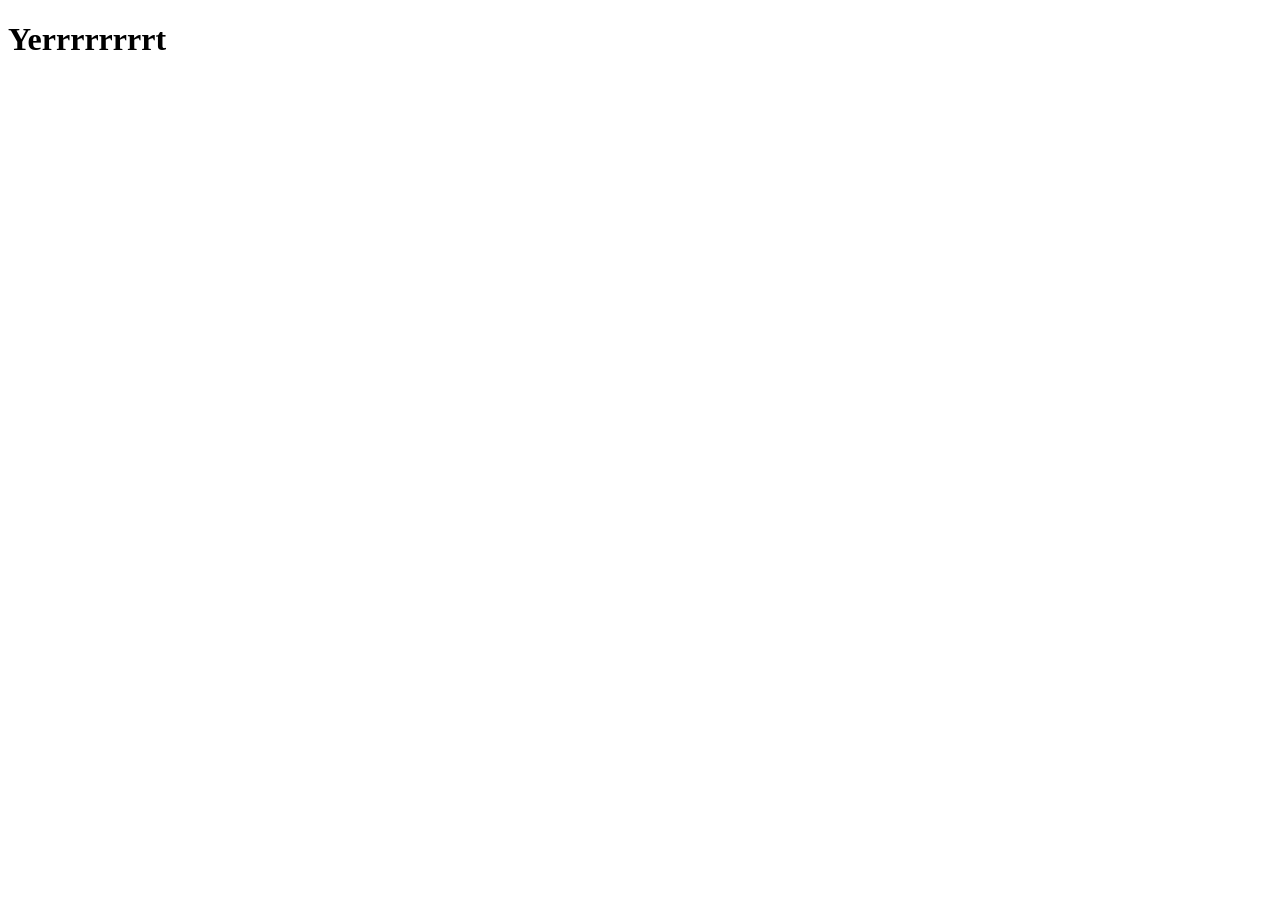
==== index.html @ 1c5361cb "initial" ====
<!DOCTYPE html>
<!--[if lt IE 7]>      <html class="no-js lt-ie9 lt-ie8 lt-ie7"> <![endif]-->
<!--[if IE 7]>         <html class="no-js lt-ie9 lt-ie8"> <![endif]-->
<!--[if IE 8]>         <html class="no-js lt-ie9"> <![endif]-->
<!--[if gt IE 8]>      <html class="no-js"> <!--<![endif]-->
<html>
     <head>
          <meta charset="utf-8">
          <meta http-equiv="X-UA-Compatible" content="IE=edge">
          <title>The Eagles and Mac Demarco</title>
          <meta name="description" content="">
          <meta name="viewport" content="width=device-width, initial-scale=1">
          <link rel="stylesheet" href="">
     </head>
     <body>
          <!--[if lt IE 7]>
               <p class="browsehappy">You are using an <strong>outdated</strong> browser. Please <a href="#">upgrade your browser</a> to improve your experience.</p>
          <![endif]-->

          <h1>Yerrrrrrrrt</h1>
          
          <script src="script.js" async defer></script>
     </body>
</html>
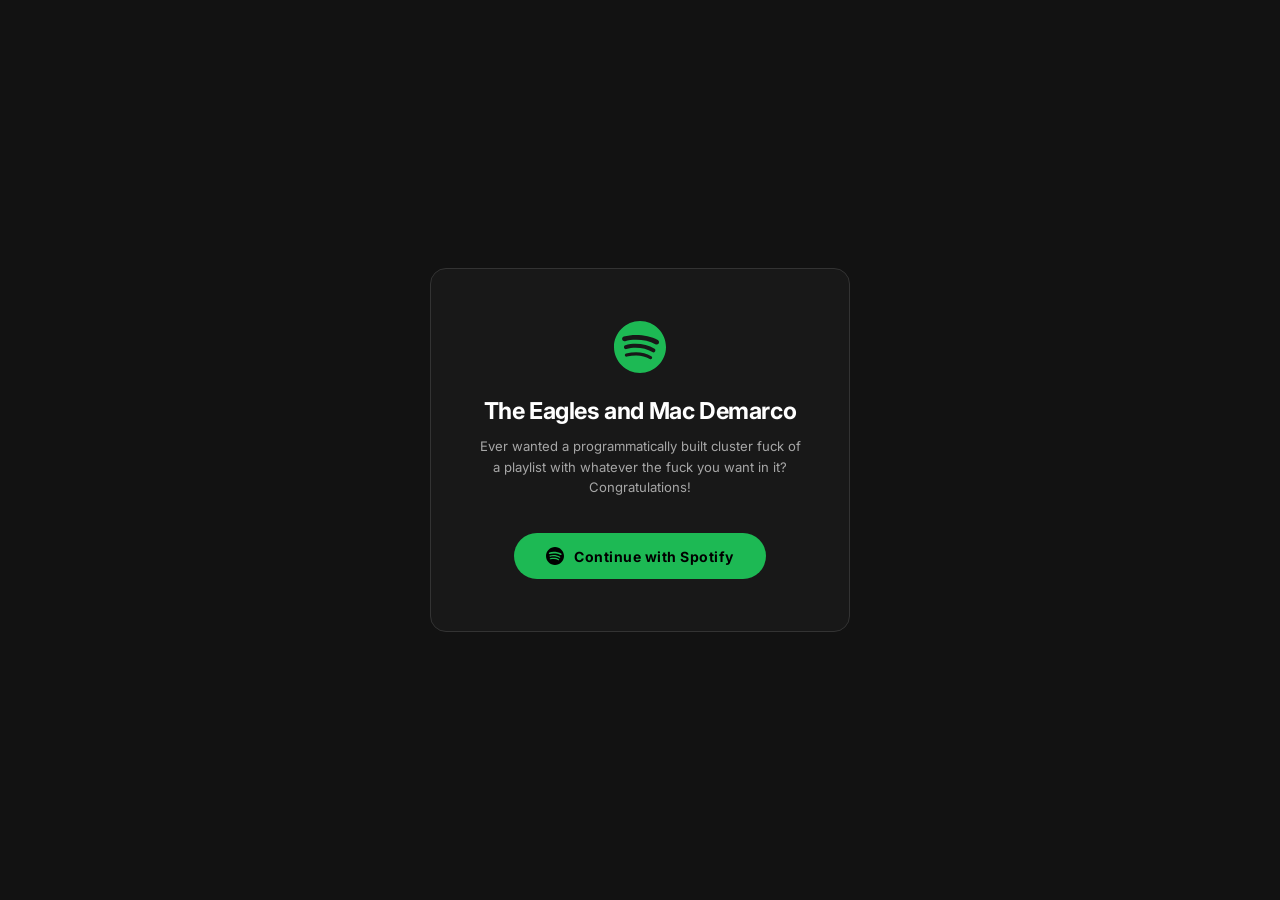
==== commit 5c7d0683: "Stuff :P" ====
--- a/index.html
+++ b/index.html
@@ -1,24 +1,69 @@
 <!DOCTYPE html>
-<!--[if lt IE 7]>      <html class="no-js lt-ie9 lt-ie8 lt-ie7"> <![endif]-->
-<!--[if IE 7]>         <html class="no-js lt-ie9 lt-ie8"> <![endif]-->
-<!--[if IE 8]>         <html class="no-js lt-ie9"> <![endif]-->
-<!--[if gt IE 8]>      <html class="no-js"> <!--<![endif]-->
-<html>
-     <head>
-          <meta charset="utf-8">
-          <meta http-equiv="X-UA-Compatible" content="IE=edge">
-          <title>The Eagles and Mac Demarco</title>
-          <meta name="description" content="">
-          <meta name="viewport" content="width=device-width, initial-scale=1">
-          <link rel="stylesheet" href="">
-     </head>
-     <body>
-          <!--[if lt IE 7]>
-               <p class="browsehappy">You are using an <strong>outdated</strong> browser. Please <a href="#">upgrade your browser</a> to improve your experience.</p>
-          <![endif]-->
+<html lang="en">
+  <head>
+    <meta charset="utf-8">
+    <meta http-equiv="X-UA-Compatible" content="IE=edge">
+    <title>The Eagles and Mac Demarco</title>
+    <meta name="viewport" content="width=device-width, initial-scale=1">
+    <link rel="preconnect" href="https://fonts.googleapis.com">
+    <link rel="preconnect" href="https://fonts.gstatic.com" crossorigin>
+    <link href="https://fonts.googleapis.com/css2?family=Inter:wght@400;500;600;700&display=swap" rel="stylesheet">
+    <link rel="stylesheet" href="styles.css">
+  </head>
+  <body>
 
-          <h1>Yerrrrrrrrt</h1>
-          
-          <script src="script.js" async defer></script>
-     </body>
-</html>+    <div id="login-section">
+      <div class="login-card">
+        <svg class="spotify-icon" viewBox="0 0 24 24" xmlns="http://www.w3.org/2000/svg">
+          <path d="M12 0C5.4 0 0 5.4 0 12s5.4 12 12 12 12-5.4 12-12S18.66 0 12 0zm5.521 17.34c-.24.359-.66.48-1.021.24-2.82-1.74-6.36-2.101-10.561-1.141-.418.122-.779-.179-.899-.539-.12-.421.18-.78.54-.9 4.56-1.021 8.52-.6 11.64 1.32.42.18.479.659.301 1.02zm1.44-3.3c-.301.42-.841.6-1.262.3-3.239-1.98-8.159-2.58-11.939-1.38-.479.12-1.02-.12-1.14-.6-.12-.48.12-1.021.6-1.141C9.6 9.9 15 10.561 18.72 12.84c.361.181.54.78.241 1.2zm.12-3.36C15.24 8.4 8.82 8.16 5.16 9.301c-.6.179-1.2-.181-1.38-.721-.18-.601.18-1.2.72-1.381 4.26-1.26 11.28-1.02 15.721 1.621.539.3.719 1.02.419 1.56-.299.421-1.02.599-1.559.3z"/>
+        </svg>
+        <h1>The Eagles and Mac Demarco</h1>
+        <p class="tagline">Ever wanted a programmatically built cluster fuck of a playlist with whatever the fuck you want in it? Congratulations!</p>
+        <button id="login-btn">
+          <svg viewBox="0 0 24 24" xmlns="http://www.w3.org/2000/svg">
+            <path d="M12 0C5.4 0 0 5.4 0 12s5.4 12 12 12 12-5.4 12-12S18.66 0 12 0zm5.521 17.34c-.24.359-.66.48-1.021.24-2.82-1.74-6.36-2.101-10.561-1.141-.418.122-.779-.179-.899-.539-.12-.421.18-.78.54-.9 4.56-1.021 8.52-.6 11.64 1.32.42.18.479.659.301 1.02zm1.44-3.3c-.301.42-.841.6-1.262.3-3.239-1.98-8.159-2.58-11.939-1.38-.479.12-1.02-.12-1.14-.6-.12-.48.12-1.021.6-1.141C9.6 9.9 15 10.561 18.72 12.84c.361.181.54.78.241 1.2zm.12-3.36C15.24 8.4 8.82 8.16 5.16 9.301c-.6.179-1.2-.181-1.38-.721-.18-.601.18-1.2.72-1.381 4.26-1.26 11.28-1.02 15.721 1.621.539.3.719 1.02.419 1.56-.299.421-1.02.599-1.559.3z"/>
+          </svg>
+          Continue with Spotify
+        </button>
+      </div>
+    </div>
+
+    <div id="app-section">
+      <div id="container">
+        <header>
+          <h1>The Eagles and Mac Demarco</h1>
+          <button id="logout-btn">Log out</button>
+        </header>
+
+        <div id="search-wrapper">
+          <span class="search-icon">
+            <svg viewBox="0 0 24 24" xmlns="http://www.w3.org/2000/svg">
+              <path d="M21.53 20.47l-3.66-3.66A8 8 0 1 0 4 12a8 8 0 0 0 13.28 5.87l3.65 3.66a.75.75 0 0 0 1.06-1.06zM6 12a6 6 0 1 1 12 0A6 6 0 0 1 6 12z"/>
+            </svg>
+          </span>
+          <input
+            type="text"
+            id="search-input"
+            placeholder="Search for an artist..."
+            autocomplete="off"
+          >
+          <div id="search-results"></div>
+        </div>
+
+        <div id="artist-list"></div>
+
+        <div id="settings">
+          <label for="songs-per-artist">Songs per artist</label>
+          <input type="number" id="songs-per-artist" value="3" min="1">
+          <label for="playlist-name">Playlist name</label>
+          <input type="text" id="playlist-name" placeholder="My Mixed Playlist">
+        </div>
+
+        <button id="create-btn">Create Playlist</button>
+        <div id="status"></div>
+      </div>
+    </div>
+
+    <script src="script.js" defer></script>
+  </body>
+</html>
--- a/styles.css
+++ b/styles.css
@@ -0,0 +1,365 @@
+:root {
+  --bg:          #121212;
+  --surface:     #181818;
+  --surface-2:   #282828;
+  --surface-3:   #3e3e3e;
+  --green:       #1DB954;
+  --green-hover: #1ed760;
+  --text:        #fff;
+  --text-muted:  #a7a7a7;
+  --text-sub:    #6a6a6a;
+  --border:      #333;
+  --radius:      8px;
+}
+
+*, *::before, *::after { box-sizing: border-box; }
+
+html, body {
+  margin: 0;
+  padding: 0;
+  min-height: 100%;
+  background: var(--bg);
+  color: var(--text);
+  font-family: 'Inter', system-ui, sans-serif;
+  font-size: 15px;
+  -webkit-font-smoothing: antialiased;
+}
+
+/* ── Login ───────────────────────────────────── */
+
+#login-section {
+  min-height: 100vh;
+  display: flex;
+  align-items: center;
+  justify-content: center;
+  padding: 24px;
+}
+
+.login-card {
+  display: flex;
+  flex-direction: column;
+  align-items: center;
+  text-align: center;
+  width: 100%;
+  max-width: 420px;
+  padding: 52px 44px;
+  background: var(--surface);
+  border-radius: 16px;
+  border: 1px solid var(--border);
+}
+
+.spotify-icon {
+  width: 52px;
+  height: 52px;
+  fill: var(--green);
+  margin-bottom: 24px;
+}
+
+.login-card h1 {
+  font-size: 1.55rem;
+  font-weight: 700;
+  margin: 0 0 12px;
+  letter-spacing: -0.4px;
+  line-height: 1.2;
+}
+
+.tagline {
+  color: var(--text-muted);
+  font-size: 0.875rem;
+  line-height: 1.55;
+  margin: 0 0 36px;
+}
+
+#login-btn {
+  display: inline-flex;
+  align-items: center;
+  gap: 10px;
+  background: var(--green);
+  color: #000;
+  border: none;
+  padding: 14px 32px;
+  border-radius: 500px;
+  font-size: 14px;
+  font-weight: 700;
+  font-family: inherit;
+  letter-spacing: 0.5px;
+  cursor: pointer;
+  transition: background 0.15s, transform 0.1s;
+}
+
+#login-btn svg {
+  width: 18px;
+  height: 18px;
+  fill: #000;
+  flex-shrink: 0;
+}
+
+#login-btn:hover  { background: var(--green-hover); transform: scale(1.02); }
+#login-btn:active { transform: scale(0.98); }
+
+/* ── App layout ──────────────────────────────── */
+
+#app-section { display: none; }
+
+#container {
+  max-width: 600px;
+  margin: 0 auto;
+  padding: 36px 24px 80px;
+}
+
+/* ── Header ──────────────────────────────────── */
+
+header {
+  display: flex;
+  align-items: center;
+  justify-content: space-between;
+  margin-bottom: 32px;
+}
+
+header h1 {
+  font-size: 1.3rem;
+  font-weight: 700;
+  margin: 0;
+  letter-spacing: -0.3px;
+}
+
+#logout-btn {
+  background: none;
+  border: 1px solid var(--border);
+  color: var(--text-muted);
+  padding: 6px 16px;
+  border-radius: 500px;
+  font-size: 13px;
+  font-weight: 500;
+  font-family: inherit;
+  cursor: pointer;
+  transition: border-color 0.15s, color 0.15s;
+}
+
+#logout-btn:hover {
+  border-color: var(--text-muted);
+  color: var(--text);
+}
+
+/* ── Search ──────────────────────────────────── */
+
+#search-wrapper {
+  position: relative;
+  margin-bottom: 20px;
+}
+
+.search-icon {
+  position: absolute;
+  left: 14px;
+  top: 50%;
+  transform: translateY(-50%);
+  pointer-events: none;
+  display: flex;
+  color: var(--text-sub);
+}
+
+.search-icon svg {
+  width: 16px;
+  height: 16px;
+  fill: currentColor;
+}
+
+#search-input {
+  width: 100%;
+  padding: 13px 14px 13px 42px;
+  font-size: 14px;
+  font-family: inherit;
+  background: var(--surface-2);
+  border: 2px solid transparent;
+  border-radius: var(--radius);
+  color: var(--text);
+  outline: none;
+  transition: border-color 0.15s;
+}
+
+#search-input::placeholder { color: var(--text-sub); }
+#search-input:focus { border-color: var(--green); }
+
+#search-results {
+  display: none;
+  position: absolute;
+  top: calc(100% + 6px);
+  left: 0;
+  right: 0;
+  background: var(--surface-2);
+  border: 1px solid var(--border);
+  border-radius: var(--radius);
+  z-index: 50;
+  max-height: 300px;
+  overflow-y: auto;
+  box-shadow: 0 12px 32px rgba(0,0,0,0.6);
+}
+
+.result-item {
+  display: flex;
+  align-items: center;
+  gap: 12px;
+  padding: 10px 14px;
+  cursor: pointer;
+  transition: background 0.1s;
+}
+
+.result-item:hover { background: var(--surface-3); }
+
+.result-item:first-child { border-radius: var(--radius) var(--radius) 0 0; }
+.result-item:last-child  { border-radius: 0 0 var(--radius) var(--radius); }
+
+.result-item img,
+.result-item .avatar-placeholder {
+  width: 42px;
+  height: 42px;
+  border-radius: 50%;
+  object-fit: cover;
+  background: var(--surface-3);
+  flex-shrink: 0;
+}
+
+.result-item span {
+  font-size: 14px;
+  font-weight: 500;
+}
+
+/* ── Artist list ─────────────────────────────── */
+
+#artist-list {
+  display: flex;
+  flex-direction: column;
+  gap: 8px;
+  margin-bottom: 20px;
+}
+
+.artist-item {
+  display: flex;
+  align-items: center;
+  gap: 12px;
+  padding: 10px 12px;
+  background: var(--surface);
+  border: 1px solid var(--border);
+  border-radius: var(--radius);
+  transition: border-color 0.15s;
+}
+
+.artist-item:hover { border-color: var(--surface-3); }
+
+.artist-item img,
+.artist-item .avatar-placeholder {
+  width: 42px;
+  height: 42px;
+  border-radius: 50%;
+  object-fit: cover;
+  background: var(--surface-3);
+  flex-shrink: 0;
+}
+
+.artist-item span {
+  font-size: 14px;
+  font-weight: 500;
+  flex: 1;
+}
+
+.remove-btn {
+  display: flex;
+  align-items: center;
+  justify-content: center;
+  width: 28px;
+  height: 28px;
+  background: none;
+  border: none;
+  border-radius: 50%;
+  color: var(--text-sub);
+  font-size: 15px;
+  line-height: 1;
+  cursor: pointer;
+  transition: background 0.15s, color 0.15s;
+  flex-shrink: 0;
+}
+
+.remove-btn:hover {
+  background: var(--surface-3);
+  color: var(--text);
+}
+
+/* ── Settings ────────────────────────────────── */
+
+#settings {
+  display: grid;
+  grid-template-columns: auto 1fr;
+  align-items: center;
+  gap: 12px 20px;
+  padding: 18px 20px;
+  background: var(--surface);
+  border: 1px solid var(--border);
+  border-radius: var(--radius);
+  margin-bottom: 20px;
+}
+
+#settings label {
+  font-size: 13px;
+  font-weight: 500;
+  color: var(--text-muted);
+  white-space: nowrap;
+}
+
+#songs-per-artist,
+#playlist-name {
+  background: var(--surface-2);
+  border: 2px solid transparent;
+  border-radius: 6px;
+  color: var(--text);
+  font-size: 14px;
+  font-family: inherit;
+  padding: 8px 10px;
+  outline: none;
+  transition: border-color 0.15s;
+}
+
+#songs-per-artist { width: 80px; }
+#playlist-name    { width: 100%; }
+
+#songs-per-artist:focus,
+#playlist-name:focus { border-color: var(--green); }
+
+#playlist-name::placeholder { color: var(--text-sub); }
+
+/* ── Create button ───────────────────────────── */
+
+#create-btn {
+  width: 100%;
+  padding: 15px;
+  background: var(--green);
+  color: #000;
+  border: none;
+  border-radius: 500px;
+  font-size: 15px;
+  font-weight: 700;
+  font-family: inherit;
+  letter-spacing: 0.3px;
+  cursor: pointer;
+  transition: background 0.15s, transform 0.1s;
+  margin-bottom: 20px;
+}
+
+#create-btn:hover  { background: var(--green-hover); transform: scale(1.01); }
+#create-btn:active { transform: scale(0.99); }
+
+/* ── Status ──────────────────────────────────── */
+
+#status {
+  text-align: center;
+  font-size: 13px;
+  color: var(--text-muted);
+  min-height: 20px;
+}
+
+#status a {
+  color: var(--green);
+  font-weight: 600;
+  text-decoration: none;
+}
+
+#status a:hover { text-decoration: underline; }
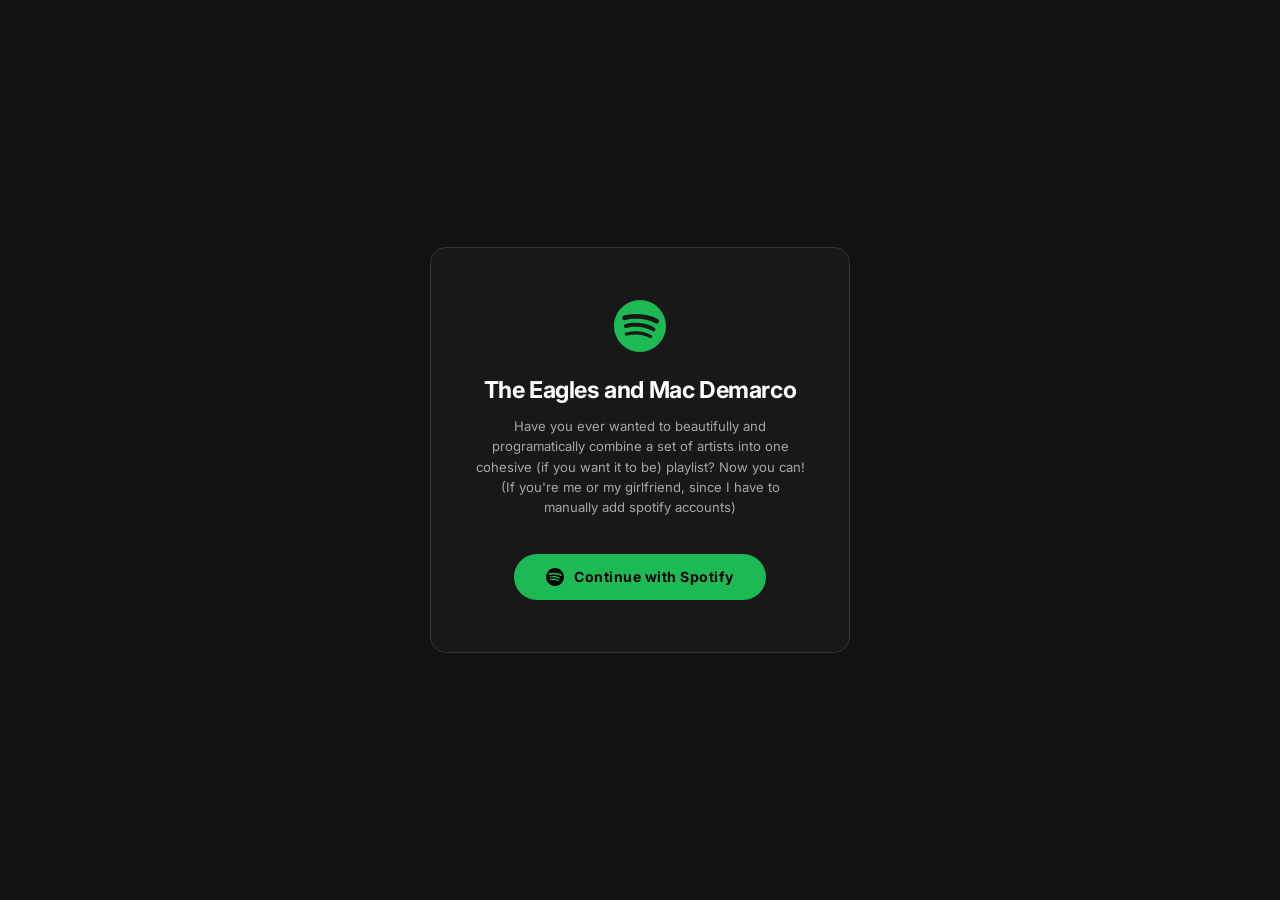
==== commit 5ddd195f: "Soften language lol" ====
--- a/index.html
+++ b/index.html
@@ -18,7 +18,7 @@
           <path d="M12 0C5.4 0 0 5.4 0 12s5.4 12 12 12 12-5.4 12-12S18.66 0 12 0zm5.521 17.34c-.24.359-.66.48-1.021.24-2.82-1.74-6.36-2.101-10.561-1.141-.418.122-.779-.179-.899-.539-.12-.421.18-.78.54-.9 4.56-1.021 8.52-.6 11.64 1.32.42.18.479.659.301 1.02zm1.44-3.3c-.301.42-.841.6-1.262.3-3.239-1.98-8.159-2.58-11.939-1.38-.479.12-1.02-.12-1.14-.6-.12-.48.12-1.021.6-1.141C9.6 9.9 15 10.561 18.72 12.84c.361.181.54.78.241 1.2zm.12-3.36C15.24 8.4 8.82 8.16 5.16 9.301c-.6.179-1.2-.181-1.38-.721-.18-.601.18-1.2.72-1.381 4.26-1.26 11.28-1.02 15.721 1.621.539.3.719 1.02.419 1.56-.299.421-1.02.599-1.559.3z"/>
         </svg>
         <h1>The Eagles and Mac Demarco</h1>
-        <p class="tagline">Ever wanted a programmatically built cluster fuck of a playlist with whatever the fuck you want in it? Congratulations!</p>
+        <p class="tagline">Have you ever wanted to beautifully and programatically combine a set of artists into one cohesive (if you want it to be) playlist? Now you can! (If you're me or my girlfriend, since I have to manually add spotify accounts)</p>
         <button id="login-btn">
           <svg viewBox="0 0 24 24" xmlns="http://www.w3.org/2000/svg">
             <path d="M12 0C5.4 0 0 5.4 0 12s5.4 12 12 12 12-5.4 12-12S18.66 0 12 0zm5.521 17.34c-.24.359-.66.48-1.021.24-2.82-1.74-6.36-2.101-10.561-1.141-.418.122-.779-.179-.899-.539-.12-.421.18-.78.54-.9 4.56-1.021 8.52-.6 11.64 1.32.42.18.479.659.301 1.02zm1.44-3.3c-.301.42-.841.6-1.262.3-3.239-1.98-8.159-2.58-11.939-1.38-.479.12-1.02-.12-1.14-.6-.12-.48.12-1.021.6-1.141C9.6 9.9 15 10.561 18.72 12.84c.361.181.54.78.241 1.2zm.12-3.36C15.24 8.4 8.82 8.16 5.16 9.301c-.6.179-1.2-.181-1.38-.721-.18-.601.18-1.2.72-1.381 4.26-1.26 11.28-1.02 15.721 1.621.539.3.719 1.02.419 1.56-.299.421-1.02.599-1.559.3z"/>
